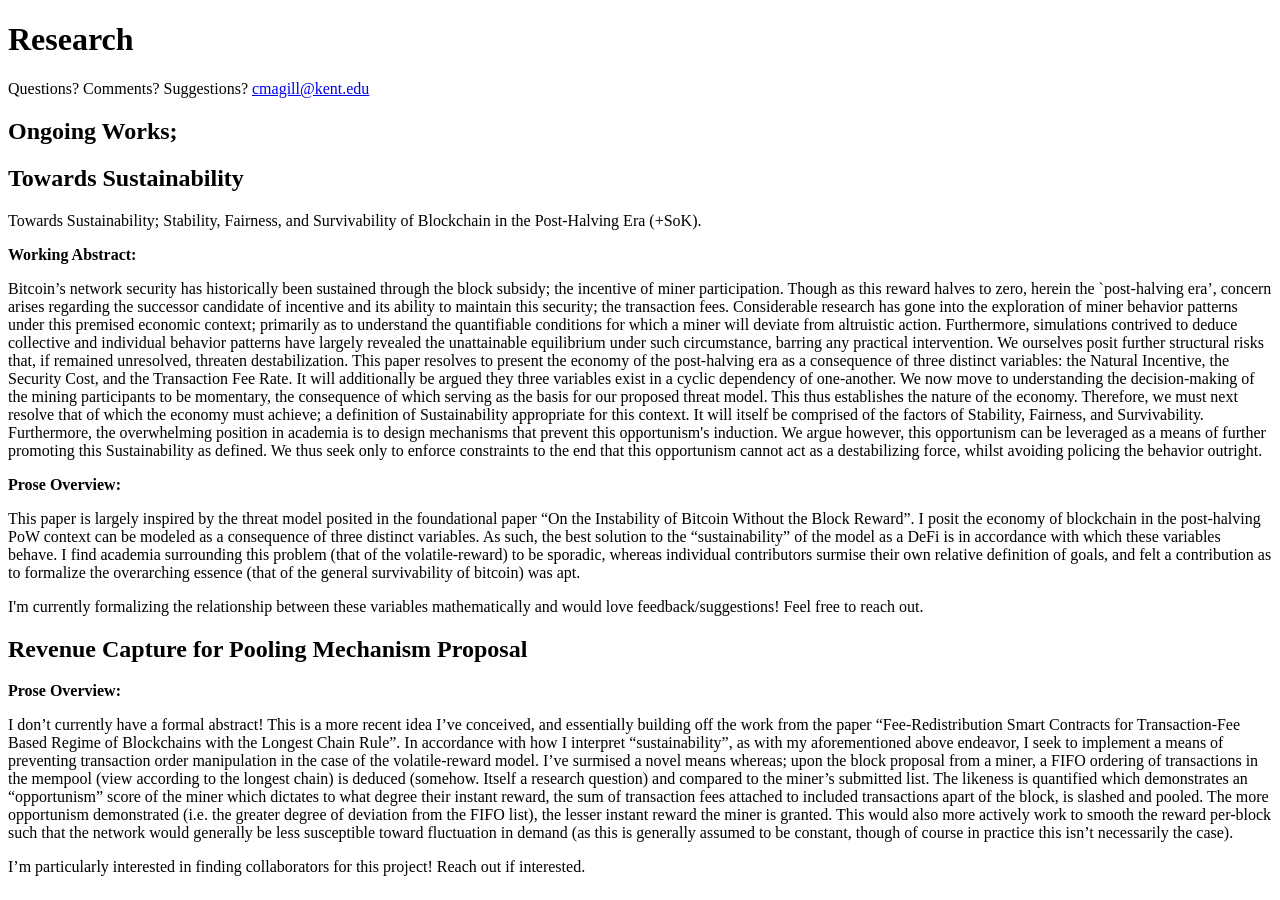
==== Subpages/research.html @ 7f667675 "Add files via upload" ====
<!doctype html>
<html>
  <head>
    <title>Research</title>
    <link rel="stylesheet" href="style.css">
  </head>


  <body>
    <header class="name-header">
      <h1 class="name">Research</h1>
    </header>

    <main>
      <section class="title-section">
        <p class="title">
          Questions? Comments? Suggestions?
        <a href="mailto:cmagill@kent.edu">cmagill@kent.edu</a>
        </p>

        <header class="bio-header">
            <h1>Ongoing Works;</h1>
        </header>
      </section>

      <section class="project-1">
            <h1>Towards Sustainability</h1>
            <p>Towards Sustainability; Stability, Fairness, and Survivability of Blockchain in the Post-Halving Era (+SoK).</p>
            <p><b>Working Abstract:</b></p>
            <p>Bitcoin’s network security has historically been sustained through the block subsidy; the incentive of miner participation. Though as this reward halves to zero, herein the `post-halving era’, concern arises regarding the successor candidate of incentive and its ability to maintain this security; the transaction fees. Considerable research has gone into the exploration of miner behavior patterns under this premised economic context; primarily as to understand the quantifiable conditions for which a miner will deviate from altruistic action. Furthermore, simulations contrived to deduce collective and individual behavior patterns have largely revealed the unattainable equilibrium under such circumstance, barring any practical intervention. We ourselves posit further structural risks that, if remained unresolved, threaten destabilization.
    
            This paper resolves to present the economy of the post-halving era as a consequence of three distinct variables: the Natural Incentive, the Security Cost, and the Transaction Fee Rate. It will additionally be argued they three variables exist in a cyclic dependency of one-another. We now move to understanding the decision-making of the mining participants to be momentary, the consequence of which serving as the basis for our proposed threat model. This thus establishes the nature of the economy.

            Therefore, we must next resolve that of which the economy must achieve; a definition of Sustainability appropriate for this context. It will itself be comprised of the factors of Stability, Fairness, and Survivability. Furthermore, the overwhelming position in academia is to design mechanisms that prevent this opportunism's induction. We argue however, this opportunism can be leveraged as a means of further promoting this Sustainability as defined. We thus seek only to enforce constraints to the end that this opportunism cannot act as a destabilizing force, whilst avoiding policing the behavior outright.</p>
            <p><b>Prose Overview:</b></p>
            <p>This paper is largely inspired by the threat model posited in the foundational paper “On the Instability of Bitcoin Without the Block Reward”. I posit the economy of blockchain in the post-halving PoW context can be modeled as a consequence of three distinct variables. As such, the best solution to the “sustainability” of the model as a DeFi is in accordance with which these variables behave. I find academia surrounding this problem (that of the volatile-reward) to be sporadic, whereas individual contributors surmise their own relative definition of goals, and felt a contribution as to formalize the overarching essence (that of the general survivability of bitcoin) was apt.</p>
            <p>I'm currently formalizing the relationship between these variables mathematically and would love feedback/suggestions! Feel free to reach out.</p>

      </section>

      <section class="project-2">
            <h1>Revenue Capture for Pooling Mechanism Proposal</h1>
            <p><b>Prose Overview:</b></p>
            <p>I don’t currently have a formal abstract! This is a more recent idea I’ve conceived, and essentially building off the work from the paper “Fee-Redistribution Smart Contracts for Transaction-Fee Based Regime of Blockchains with the Longest Chain Rule”. In accordance with how I interpret “sustainability”, as with my aforementioned above endeavor, I seek to implement a means of preventing transaction order manipulation in the case of the volatile-reward model. I’ve surmised a novel means whereas; upon the block proposal from a miner, a FIFO ordering of transactions in the mempool (view according to the longest chain) is deduced (somehow. Itself a research question) and compared to the miner’s submitted list. The likeness is quantified which demonstrates an “opportunism” score of the miner which dictates to what degree their instant reward, the sum of transaction fees attached to included transactions apart of the block, is slashed and pooled. The more opportunism demonstrated (i.e. the greater degree of deviation from the FIFO list), the lesser instant reward the miner is granted. This would also more actively work to smooth the reward per-block such that the network would generally be less susceptible toward fluctuation in demand (as this is generally assumed to be constant, though of course in practice this isn’t necessarily the case).</p>
            <p>I’m particularly interested in finding collaborators for this project! Reach out if interested.</p>

      </section>

    </main>
  </body>
</html>
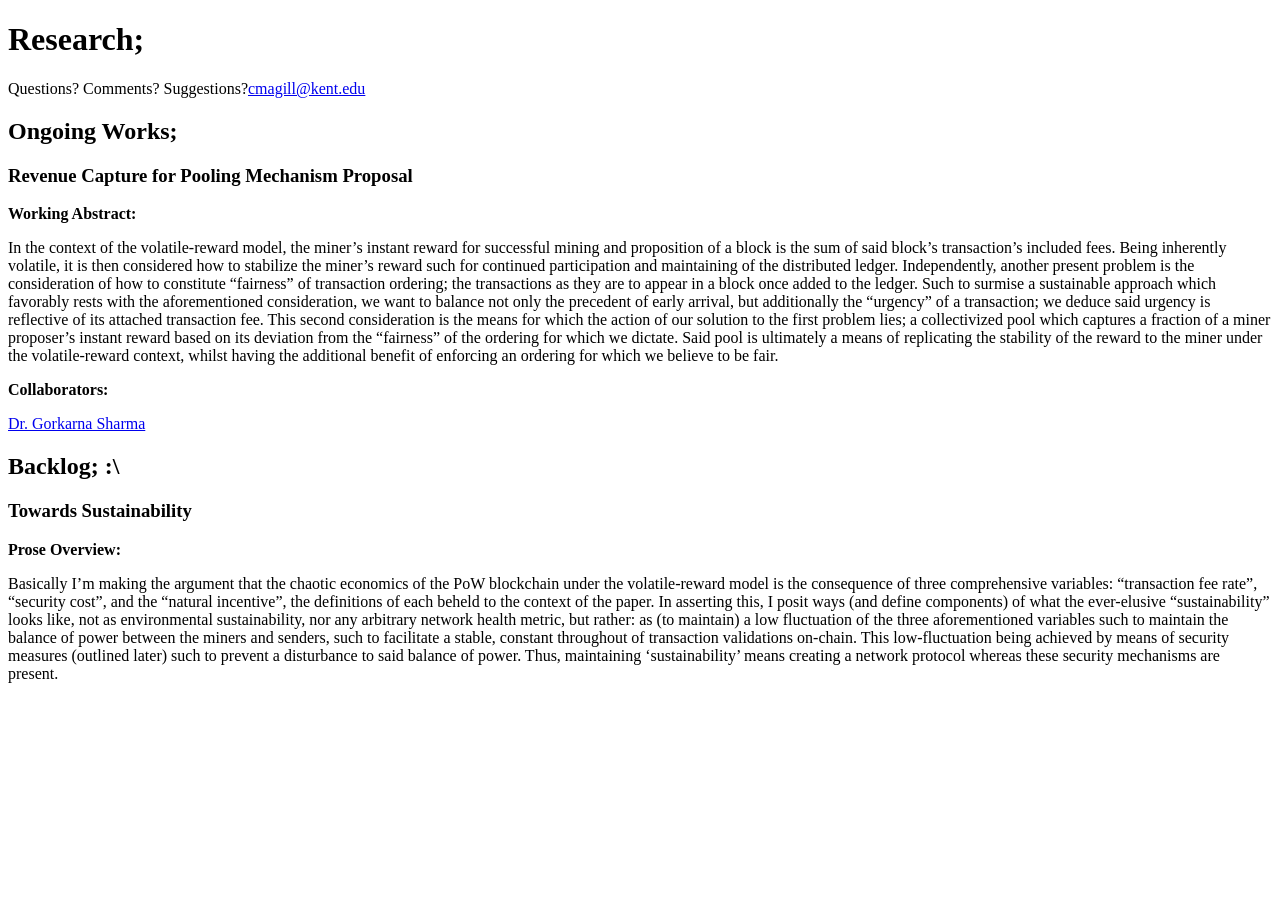
==== commit 25ef95de: "Revise research.html with new content and formatting Updated the structure and content of the resear" ====
--- a/Subpages/research.html
+++ b/Subpages/research.html
@@ -2,50 +2,31 @@
 <html>
   <head>
     <title>Research</title>
-    <link rel="stylesheet" href="style.css">
   </head>
 
 
   <body>
-    <header class="name-header">
-      <h1 class="name">Research</h1>
-    </header>
+    <h1>Research;</h1>
 
-    <main>
-      <section class="title-section">
-        <p class="title">
-          Questions? Comments? Suggestions?
-        <a href="mailto:cmagill@kent.edu">cmagill@kent.edu</a>
-        </p>
+    <p>Questions? Comments? Suggestions?<a href="mailto:cmagill@kent.edu">cmagill@kent.edu</a></p>
 
-        <header class="bio-header">
-            <h1>Ongoing Works;</h1>
-        </header>
-      </section>
+    <h2>Ongoing Works;</h2>
+    <h3>Revenue Capture for Pooling Mechanism Proposal</h3>
+    <p><b>Working Abstract:</b></p>
+    <p>
+      In the context of the volatile-reward model, the miner’s instant reward for successful mining and proposition of a block is the sum of said block’s transaction’s included fees. Being inherently volatile, it is then considered how to stabilize the miner’s reward such for continued participation and maintaining of the distributed ledger.
+      Independently, another present problem is the consideration of how to constitute “fairness” of transaction ordering; the transactions as they are to appear in a block once added to the ledger. Such to surmise a sustainable approach which favorably rests with the aforementioned consideration, we want to balance not only the precedent of early arrival, but additionally the “urgency” of a transaction; we deduce said urgency is reflective of its attached transaction fee.
+      This second consideration is the means for which the action of our solution to the first problem lies; a collectivized pool which captures a fraction of a miner proposer’s instant reward based on its deviation from the “fairness” of the ordering for which we dictate. Said pool is ultimately a means of replicating the stability of the reward to the miner under the volatile-reward context, whilst having the additional benefit of enforcing an ordering for which we believe to be fair.
+    </p>
+    <p><b>Collaborators:</b></p>
+    <p><a href="https://www.cs.kent.edu/~sharma/">Dr. Gorkarna Sharma</a></p>
+    <h2>Backlog; :\</h2>
+    <h3>Towards Sustainability</h3>
+    <p><b>Prose Overview:</b></p>
+    <p>
+      Basically I’m making the argument that the chaotic economics of the PoW blockchain under the volatile-reward model is the consequence of three comprehensive variables: “transaction  fee rate”, “security cost”, and the “natural incentive”, the definitions of each beheld to the context of the paper. In asserting this, I posit ways (and define components) of what the ever-elusive “sustainability” looks like, not as environmental sustainability, nor any arbitrary network health metric, but rather: as (to maintain) a low fluctuation of the three aforementioned variables such to maintain the balance of power between the miners and senders, such to facilitate a stable, constant throughout of transaction validations on-chain. This low-fluctuation being achieved by means of security measures (outlined later) such to prevent a disturbance to said balance of power. Thus, maintaining ‘sustainability’ means creating a network protocol whereas these security mechanisms are present.
+    </p>
 
-      <section class="project-1">
-            <h1>Towards Sustainability</h1>
-            <p>Towards Sustainability; Stability, Fairness, and Survivability of Blockchain in the Post-Halving Era (+SoK).</p>
-            <p><b>Working Abstract:</b></p>
-            <p>Bitcoin’s network security has historically been sustained through the block subsidy; the incentive of miner participation. Though as this reward halves to zero, herein the `post-halving era’, concern arises regarding the successor candidate of incentive and its ability to maintain this security; the transaction fees. Considerable research has gone into the exploration of miner behavior patterns under this premised economic context; primarily as to understand the quantifiable conditions for which a miner will deviate from altruistic action. Furthermore, simulations contrived to deduce collective and individual behavior patterns have largely revealed the unattainable equilibrium under such circumstance, barring any practical intervention. We ourselves posit further structural risks that, if remained unresolved, threaten destabilization.
-    
-            This paper resolves to present the economy of the post-halving era as a consequence of three distinct variables: the Natural Incentive, the Security Cost, and the Transaction Fee Rate. It will additionally be argued they three variables exist in a cyclic dependency of one-another. We now move to understanding the decision-making of the mining participants to be momentary, the consequence of which serving as the basis for our proposed threat model. This thus establishes the nature of the economy.
 
-            Therefore, we must next resolve that of which the economy must achieve; a definition of Sustainability appropriate for this context. It will itself be comprised of the factors of Stability, Fairness, and Survivability. Furthermore, the overwhelming position in academia is to design mechanisms that prevent this opportunism's induction. We argue however, this opportunism can be leveraged as a means of further promoting this Sustainability as defined. We thus seek only to enforce constraints to the end that this opportunism cannot act as a destabilizing force, whilst avoiding policing the behavior outright.</p>
-            <p><b>Prose Overview:</b></p>
-            <p>This paper is largely inspired by the threat model posited in the foundational paper “On the Instability of Bitcoin Without the Block Reward”. I posit the economy of blockchain in the post-halving PoW context can be modeled as a consequence of three distinct variables. As such, the best solution to the “sustainability” of the model as a DeFi is in accordance with which these variables behave. I find academia surrounding this problem (that of the volatile-reward) to be sporadic, whereas individual contributors surmise their own relative definition of goals, and felt a contribution as to formalize the overarching essence (that of the general survivability of bitcoin) was apt.</p>
-            <p>I'm currently formalizing the relationship between these variables mathematically and would love feedback/suggestions! Feel free to reach out.</p>
-
-      </section>
-
-      <section class="project-2">
-            <h1>Revenue Capture for Pooling Mechanism Proposal</h1>
-            <p><b>Prose Overview:</b></p>
-            <p>I don’t currently have a formal abstract! This is a more recent idea I’ve conceived, and essentially building off the work from the paper “Fee-Redistribution Smart Contracts for Transaction-Fee Based Regime of Blockchains with the Longest Chain Rule”. In accordance with how I interpret “sustainability”, as with my aforementioned above endeavor, I seek to implement a means of preventing transaction order manipulation in the case of the volatile-reward model. I’ve surmised a novel means whereas; upon the block proposal from a miner, a FIFO ordering of transactions in the mempool (view according to the longest chain) is deduced (somehow. Itself a research question) and compared to the miner’s submitted list. The likeness is quantified which demonstrates an “opportunism” score of the miner which dictates to what degree their instant reward, the sum of transaction fees attached to included transactions apart of the block, is slashed and pooled. The more opportunism demonstrated (i.e. the greater degree of deviation from the FIFO list), the lesser instant reward the miner is granted. This would also more actively work to smooth the reward per-block such that the network would generally be less susceptible toward fluctuation in demand (as this is generally assumed to be constant, though of course in practice this isn’t necessarily the case).</p>
-            <p>I’m particularly interested in finding collaborators for this project! Reach out if interested.</p>
-
-      </section>
-
-    </main>
   </body>
-</html>+</html>
